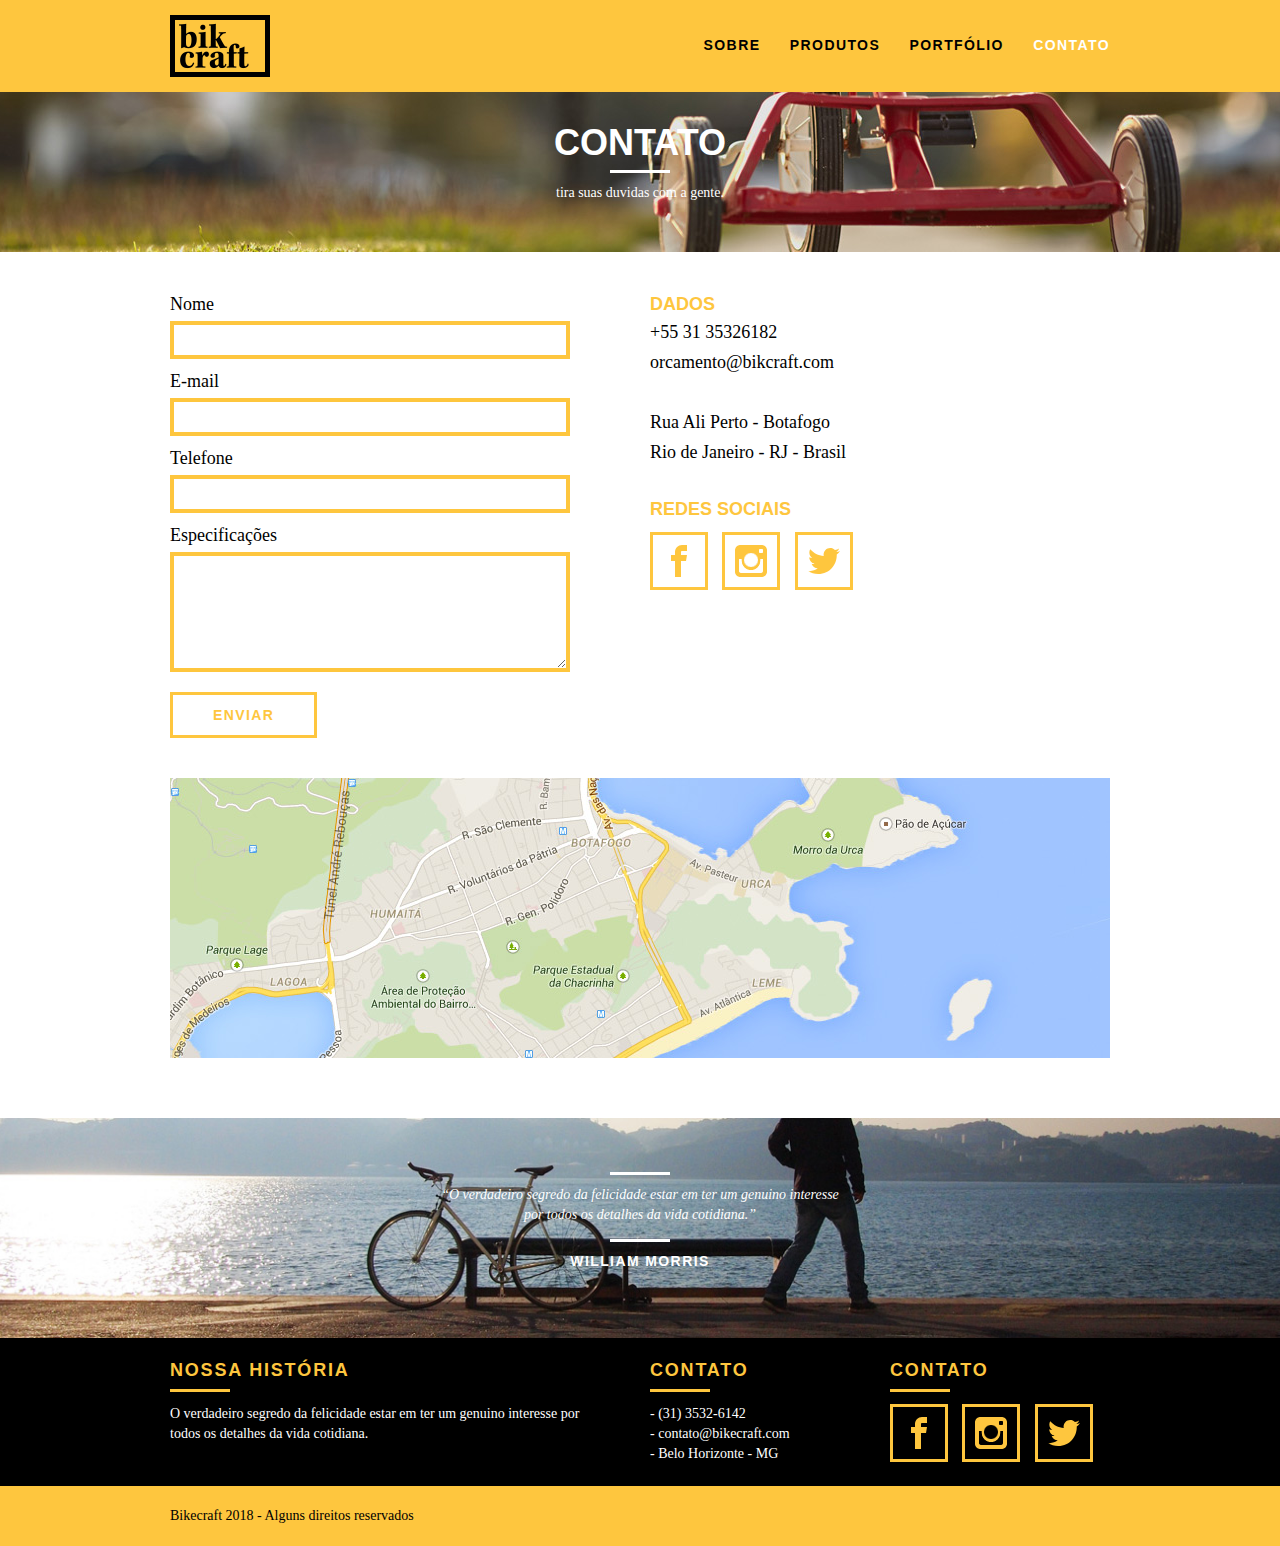
==== contato.html @ 8a78ce4f "construindo a página de contato" ====
<!DOCTYPE html>
<html lang="pt-br">

<head>
    <meta charset="utf-8">
    <title>Bikcraft - contato</title>
    <link rel="stylesheet" type="text/css" href="css/normalize.css">
    <link rel="stylesheet" type="text/css" href="css/reset.css">
    <link rel="stylesheet" type="text/css" href="css/grid.css">
    <link rel="stylesheet" type="text/css" href="css/style.css">
    <link rel="stylesheet" type="text/css" href="css/contato.css">
</head>

<body>
    <!--Sessão de cabeçalho-->
    <header class="header">
        <div class="container">
            <a class="grid-4" href="index.html">
                <img src="img/logo.png" alt="Bikcraft">
            </a>
            <nav class="grid-12 header_menu">
                <ul>
                    <li><a href="sobre.html">Sobre</a></li>
                    <li><a href="produtos.html">Produtos</a></li>
                    <li><a href="portfolio.html">Portfólio</a></li>
                    <li><a href="contato.html" class="menu_ativo">Contato</a></li>
                </ul>
            </nav>
        </div>
    </header>

    <!--Sessão de introdução-->
    <section class="introducao-interna interna-contato">
        <div class="container">
            <h1>CONTATO</h1>
            <P>tira suas duvidas com a gente.</P>
        </div>
    </section>


    <section class="contato container">
        <form action="" id="form_orcamento" class="grid-8 contato_form">
            <label for="nome">Nome</label>
            <input type="text" id="nome">
            <label for="email">E-mail</label>
            <input type="text" id="email">
            <label for="telefone">Telefone</label>
            <input type="text" id="telefone">
            <label for="especificacao">Especificações</label>
            <textarea name="" id="especificacao"></textarea>
            <button type="submit" class="btn btn-preto">Enviar</button>
        </form>
        <div class="contato_dados grid-8">
            <h3>Dados</h3>
            <span>+55 31 35326182</span>
            <span>orcamento@bikcraft.com</span>
            <span>Rua Ali Perto - Botafogo</span>
            <span>Rio de Janeiro - RJ - Brasil</span>
            <h3>Redes Sociais</h3>
            <ul>
                <li><a href="https://www.facebook.com" target="_blank"><img src="redes-sociais/facebook.png" alt="facebook"></a></li>
                <li><a href="https://www.instagram.com" target="_blank"><img src="redes-sociais/instagram.png" alt="instagram"></a></li>
                <li><a href="https://twitter.com" target="_blank"><img src="redes-sociais/twiter.png" alt="twitter"></a></li>
            </ul>
        </div>
    </section>

    <div class="container contato_mapa">
        <a href="http://google.com" target="_blank" class="grid-16"><img src="img/endereco-bikcraft.jpg" alt="Endereço da Bikcraft"></a>
    </div>

    <div class="quebra">
        <BLockquote class="quote-externo container">
            <P>“O verdadeiro segredo da felicidade estar em ter um genuino interesse por todos os detalhes da vida
                cotidiana.”</P>
            <cite>William Morris</cite>
        </BLockquote>
    </div>

    <footer>
        <div class="footer">
            <div class="container">

                <div class="grid-8 footer_hitoria">
                    <h3>Nossa história</h3>
                    <p>O verdadeiro segredo da felicidade estar em ter um genuino interesse por todos os detalhes da
                        vida cotidiana.</p>
                </div>

                <div class="grid-4 footer_contato">
                    <h3>Contato</h3>
                    <ul>
                        <li>- (31) 3532-6142</li>
                        <li>- contato@bikecraft.com</li>
                        <li>- Belo Horizonte - MG</li>
                    </ul>
                </div>

                <div class="grid-4 footer_redes">
                    <h3>Contato</h3>
                    <ul>
                        <li><a href="https://www.facebook.com" target="_blank"><img src="redes-sociais/facebook.png"
                                    alt="facebook"></a></li>
                        <li><a href="https://www.instagram.com" target="_blank"><img src="redes-sociais/instagram.png"
                                    alt="instagram"></a></li>
                        <li><a href="https://twitter.com" target="_blank"><img src="redes-sociais/twiter.png" alt="twitter"></a></li>
                    </ul>
                </div>
            </div>
        </div>
        <div class="copy">
            <div class="container">
                <p class="grid-16">
                    Bikecraft 2018 - Alguns direitos reservados
                </p>
            </div>
        </div>
    </footer>
</body>

</html>
---- css/grid.css ----
*, *:before, *:after {
  -webkit-box-sizing: border-box; 
  -moz-box-sizing: border-box; 
  box-sizing: border-box;
}

.container {
	width: 960px;
	margin: 0 auto;
	padding: 0px;
	position: relative;
}

.container:after, .container:before {
	content: " ";
	display: table;
}

.container:after {
	clear: both;
}

.grid-1, .grid-2, .grid-3, .grid-4, .grid-5, .grid-6, .grid-7, .grid-8, .grid-9, .grid-10, .grid-11, .grid-12, .grid-13, .grid-14, .grid-15, .grid-16, .grid-1-3 {
	float: left;
	margin-left: 10px;
	margin-right: 10px;
}

.grid-1 	{width: 40px;}
.grid-2 	{width: 100px;}
.grid-3 	{width: 160px;}
.grid-4 	{width: 220px;}
.grid-5 	{width: 280px;}
.grid-6 	{width: 340px;}
.grid-7 	{width: 400px;}
.grid-8 	{width: 460px;}
.grid-9 	{width: 520px;}
.grid-10 	{width: 580px;}
.grid-11 	{width: 640px;}
.grid-12 	{width: 700px;}
.grid-13 	{width: 760px;}
.grid-14 	{width: 820px;}
.grid-15 	{width: 880px;}
.grid-16 	{width: 940px;}
.grid-1-3	{width: 300px;}
---- css/style.css ----
/* Estilo Gerais */
body {
  font-family: Arial, Helvetica, sans-serif;
}

p {
  font-family: Georgia, "Times New Roman", Times, serif;
  font-size: 14px;
  line-height: 20px;
}

.btn {
  border: 3px solid #fec63e;
  padding: 10px 30px;
  color: #fec63e;
  font-size: 14px;
  font-weight: bold;
  line-height: 20px;
  text-transform: uppercase;
  letter-spacing: 0.1em;
}

.btn:hover {
  color: #ffffff;
  border-color: #ffffff;
}

.btn.btn-preto:hover {
  color: #000000;
  border-color: #000000;
}

.subtitulo {
  font-size: 24px;
  line-height: 30px;
  font-weight: bold;
  letter-spacing: 0.1em;
  color: #000000;
  text-transform: uppercase;
  text-align: center;
  margin-bottom: 40px;
}

.subtitulo::after {
  content: "";
  display: block;
  width: 60px;
  height: 3px;
  margin: 8px auto;
  background-color: #000000;
}

.subtitulo-interno {
  font-size: 24px;
  line-height: 30px;
  font-weight: bold;
  letter-spacing: 0.1em;
  color: #000000;
  text-transform: uppercase;
  margin-bottom: 20px;
}

.subtitulo-interno::after {
  content: "";
  display: block;
  width: 60px;
  height: 3px;
  margin: 8px 0;
  background-color: #000000;
}

img {
  display: block;
}

/* Header */
.header {
  width: 100%;
  position: fixed;
  top: 0;
  background: #fec63e;
  padding: 15px 0;
  z-index: 1;
}

.header_menu {
  text-align: right;
}

.header_menu ul li {
  display: inline-block;
  margin-left: 25px;
  margin-top: 20px;
}

.header_menu ul li a {
  color: #000000;
  font-weight: bold;
  text-transform: uppercase;
  letter-spacing: 0.1em;
  font-size: 14px;
  line-height: 20px;
  padding: 10px 0;
}

.header_menu ul li a:hover {
  color: #ffffff;
}

.header_menu ul li a.menu_ativo {
  color: #ffffff;
}

/*.header_menu ul li a.menu_ativo::after {
  content: "";
  display: block;
  width: 60px;
  height: 3px;
  margin: 3px 0;
  background-color: #000000;
}*/

/* Introdução */
.introducao {
  width: 100%;
  height: 380px;
  background: url("../img/bg-header.jpg") no-repeat center;
  background-size: cover;
  margin-top: 92px;
  text-align: center;
  padding-top: 80px;
}

.introducao h1 {
  font-size: 48px;
  color: #ffffff;
  font-weight: bold;
  text-transform: uppercase;
}

.quote-externo {
  max-width: 320px;
  margin: 0 auto;
  color: #ffffff;
  margin-bottom: 40px;
}

.quote-externo p {
  font-style: italic;
}
.quote-externo p::before,
.quote-externo p::after {
  content: "";
  display: block;
  width: 60px;
  height: 3px;
  margin: 14px auto 10px auto;
  background-color: #ffffff;
}

.quote-externo cite {
  font-size: 14px;
  font-style: normal;
  font-weight: bold;
  letter-spacing: 0.1em;
  text-transform: uppercase;
}

/* Introdução interna */
.introducao-interna {
  width: 100%;
  margin-top: 92px;
  height: 160px;
  color: #ffffff;
  text-align: center;
  padding-top: 30px;
}

.introducao-interna h1 {
  font-size: 36px;
  font-weight: bold;
  text-transform: uppercase;
}

.introducao-interna h1::after {
  content: "";
  display: block;
  width: 60px;
  height: 3px;
  margin: 6px auto 10px auto;
  background-color: #ffffff;
}

/*Produtos*/
.produtos {
  padding: 60px 0;
}

.produtos_lista li {
  background-color: #fec63e;
  text-align: center;
}

.produtos_lista li h3 {
  font-weight: bold;
  font-size: 18px;
  line-height: 25px;
  text-transform: uppercase;
  letter-spacing: 0.1em;
  margin-top: 20px;
}

.produtos_lista li h3::after {
  content: "";
  display: block;
  width: 60px;
  height: 3px;
  margin: 2px auto;
  background-color: #000000;
}

.produtos_lista li p {
  padding: 10px 20px 20px 20px;
}

.produtos_icone {
  background-color: #000000;
  padding: 20px;
}

.call {
  padding-top: 40px;
  text-align: center;
  clear: both;
}

.call p {
  margin-bottom: 20px;
}

/*Portfólio*/
.portfolio {
  width: 100%;
  background-color: #000000;
  padding: 60px 0;
}

.portfolio .subtitulo {
  color: #fec63e;
}

.portfolio .subtitulo::after {
  background-color: #fec63e;
}

.portfolio_list li:last-child {
  margin-top: 20px;
}

.portfolio .call p {
  color: #ffffff;
}

/* Qualidade */

.qualidade {
  padding: 60px 0;
}

.qualidade::after {
  content: "";
  width: 634px;
  height: 83px;
  display: block;
  background: url(../img/linhas.png) no-repeat center;
  position: absolute;
  top: 209px;
  right: 162px;
  z-index: -1;
}

.qualidade img {
  margin: 0 auto;
}

.qualidade li {
  text-align: center;
  padding: 0 40px;
}

.qualidade_lista {
  padding-top: 20px;
  overflow: auto; /* clear-fix */
}

.qualidade_lista li h3 {
  font-weight: bold;
  font-size: 18px;
  line-height: 25px;
  text-transform: uppercase;
  letter-spacing: 0.1em;
  margin-top: 20px;
}

.qualidade_lista li h3::after {
  content: "";
  display: block;
  width: 60px;
  height: 3px;
  margin: 6px auto;
  background-color: #000000;
}

/* Quebra */
.quebra {
  width: 100%;
  height: 220px;
  background: url(../img/bg-footer.jpg) no-repeat center;
  background-size: cover;
  text-align: center;
  padding-top: 40px;
}

.quebra .quote-externo {
  max-width: 400px;
}

/* Footer */
.footer {
  width: 100%;
  background-color: #000000;
  color: #ffffff;
  padding: 20px 0;
}

.footer h3 {
  font-weight: bold;
  font-size: 18px;
  line-height: 25px;
  text-transform: uppercase;
  letter-spacing: 0.1em;
  color: #fec63e;
}

.footer h3::after {
  content: "";
  display: block;
  width: 60px;
  height: 3px;
  background-color: #fec63e;
  margin: 6px 0 12px 0;
}

.footer_hitoria {
  padding-right: 40px;
}

.footer_contato ul li {
  font-size: 14px;
  line-height: 20px;
  font-family: Georgia, "Times New Roman", Times, serif;
}

.footer_redes ul li {
  display: inline-block;
  margin-right: 10px;
}

.footer_redes ul li a {
  border: 3px solid #fec63e;
  padding: 10px;
  display: block;
}

.footer_redes ul li a:hover {
  border-color: #ffffff;
}

.copy {
  width: 100%;
  background-color: #fec63e;
  padding: 20px 0;
}
---- css/contato.css ----
.interna-contato {
  background: url(../img/bg-contato.jpg) no-repeat center;
  background-size: cover;
}

/*Orçamento*/
.contato {
  padding: 40px 0;
}

.contato_form {
  padding-right: 60px;
}

.contato_form label {
  display: block;
  font-family: Georgia, "Times New Roman", Times, serif;
  font-size: 18px;
  line-height: 25px;
  margin-bottom: 4px;
}

.contato_form input {
  display: block;
  width: 100%;
  border: 4px solid #fec63e;
  background: none;
  padding: 7px 10px;
  margin-bottom: 10px;
  outline: none;
  font-size: 14px;
  font-family: Georgia, "Times New Roman", Times, serif;
}

.contato_form textarea {
  display: block;
  width: 100%;
  height: 120px;
  border: 4px solid #fec63e;
  background: none;
  padding: 7px 10px;
  margin-bottom: 20px;
  outline: none;
  font-size: 14px;
  font-family: Georgia, "Times New Roman", Times, serif;
}

.contato_form button {
  padding: 10px 40px;
  background: none;
}

.contato_dados {
  color: #ffffff;
}

.contato_dados h3 {
  font-size: 18px;
  line-height: 25px;
  text-transform: uppercase;
  color: #fec63e;
  font-weight: bold;
}

.contato_dados span {
  display: block;
  font-size: 18px;
  line-height: 30px;
  font-family: Georgia, "Times New Roman", Times, serif;
  color: #000;
}

.contato_dados span:nth-of-type(even) {
  margin-bottom: 30px;
}

.contato_dados ul {
  margin-top: 10px;
}

.contato_dados ul li {
  display: inline-block;
  margin-right: 10px;
}

.contato_dados ul li a {
  border: 3px solid #fec63e;
  padding: 10px;
  display: block;
}

.contato_dados ul li a:hover {
  border-color: #000000;
}

.contato_mapa {
  margin-bottom: 60px;
}
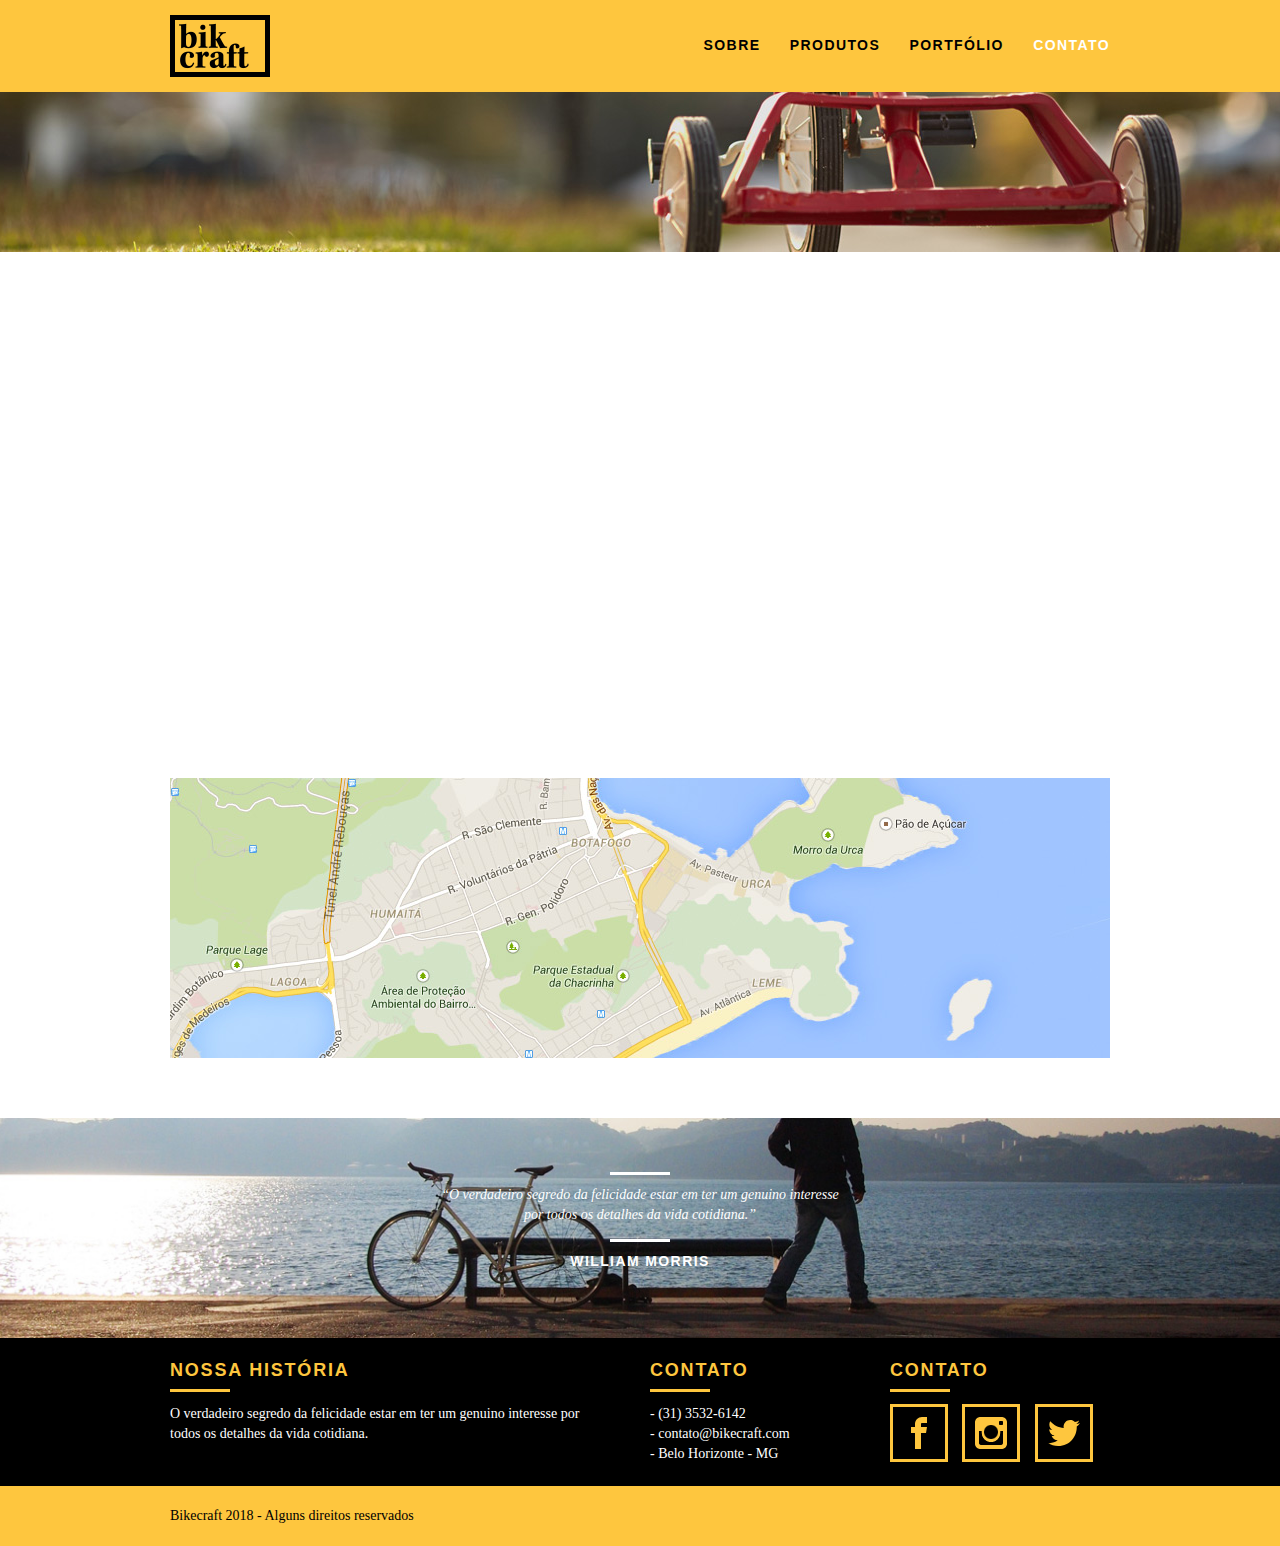
==== commit fba43fc7: "adicionando animações e implementando o formulário com o PHPmailer" ====
--- a/contato.html
+++ b/contato.html
@@ -9,6 +9,8 @@
     <link rel="stylesheet" type="text/css" href="css/grid.css">
     <link rel="stylesheet" type="text/css" href="css/style.css">
     <link rel="stylesheet" type="text/css" href="css/contato.css">
+    <link rel="stylesheet" type="text/css" href="css/responsivo.css">
+    <script src="js/libs/modernizr.custom.45655.js"></script>
 </head>
 
 <body>
@@ -38,17 +40,24 @@
     </section>
 
 
-    <section class="contato container">
-        <form action="" id="form_orcamento" class="grid-8 contato_form">
+    <section class="contato container animar_interno">
+        <form action="enviar.php" method="post" name="form" class="formphp grid-8 contato_form">
             <label for="nome">Nome</label>
-            <input type="text" id="nome">
+            <input id="nome" name="nome" type="text">
             <label for="email">E-mail</label>
-            <input type="text" id="email">
+            <input id="email" name="email" type="text">
             <label for="telefone">Telefone</label>
-            <input type="text" id="telefone">
-            <label for="especificacao">Especificações</label>
-            <textarea name="" id="especificacao"></textarea>
-            <button type="submit" class="btn btn-preto">Enviar</button>
+            <input id="telefone" name="telefone" type="text">
+
+            <label class="nao-aparece">Se você não é um robô, deixe em branco.</label>
+            <input type="text" class="nao-aparece" name="leaveblank">
+            <label class="nao-aparece">Se você não é um robô, não mude este campo.</label>
+            <input type="text" class="nao-aparece" name="dontchange" value="http://">
+
+            <label for="mensagem">Mensagem</label>
+            <textarea name="mensagem" id="mensagem"></textarea>
+
+            <button id="enviar" name="enviar" type="submit" class="btn btn-preto">Enviar</button>
         </form>
         <div class="contato_dados grid-8">
             <h3>Dados</h3>
@@ -116,6 +125,11 @@
             </div>
         </div>
     </footer>
+
+    <!--JavaScript-->
+    <script src="js/libs/jquery-1.11.2.min.js"></script>
+    <script src="js/plugins.js"></script>
+    <script src="js/main.js"></script>
 </body>
 
 </html>--- a/css/grid.css
+++ b/css/grid.css
@@ -42,4 +42,42 @@
 .grid-14 	{width: 820px;}
 .grid-15 	{width: 880px;}
 .grid-16 	{width: 940px;}
-.grid-1-3	{width: 300px;}+.grid-1-3	{width: 300px;}
+
+@media only screen and (min-width: 768px) and (max-width: 959px){
+	
+	.container {
+		width: 768px;
+	}
+
+	.grid-1		{width: 28px;}
+	.grid-2		{width: 76px;}
+	.grid-3		{width: 124px;}
+	.grid-4		{width: 172px;}
+	.grid-5		{width: 220px;}
+	.grid-6		{width: 268px;}
+	.grid-7		{width: 316px;}
+	.grid-8		{width: 364px;}
+	.grid-9		{width: 412px;}
+	.grid-10	{width: 460px;}
+	.grid-11	{width: 508px;}
+	.grid-12	{width: 556px;}
+	.grid-13	{width: 604px;}
+	.grid-14	{width: 652px;}
+	.grid-15	{width: 700px;}
+	.grid-16	{width: 748px;}
+	.grid-1-3	{width: 236px;}
+}
+
+@media only screen and (max-width: 767px){
+
+	.container {
+		width: 300px;
+	}
+
+	.grid-1, .grid-2, .grid-3, .grid-4, .grid-5, .grid-6, .grid-7, .grid-8, .grid-9, .grid-10, .grid-11, .grid-12, .grid-13, .grid-14, .grid-15, .grid-16, .grid-1-3 {
+		width: 300px;
+		margin: 0 0 20px 0;
+		float: none;
+	}
+}--- a/css/style.css
+++ b/css/style.css
@@ -18,6 +18,7 @@
   line-height: 20px;
   text-transform: uppercase;
   letter-spacing: 0.1em;
+  transition: all 0.5s ease;
 }
 
 .btn:hover {
@@ -71,6 +72,28 @@
 
 img {
   display: block;
+  max-width: 100%;
+}
+
+.formphp label.nao-aparece,
+.formphp input.nao-aparece {
+  display: none !important;
+}
+
+#form-erro span,
+#form-send span {
+  font-size: 18px;
+  line-height: 25px;
+  margin-bottom: 10px;
+  display: block;
+}
+
+#form-send {
+  color: #31aa39;
+}
+
+#form-erro {
+  color: #f64540;
 }
 
 /* Header */
@@ -80,7 +103,7 @@
   top: 0;
   background: #fec63e;
   padding: 15px 0;
-  z-index: 1;
+  z-index: 3;
 }
 
 .header_menu {
@@ -101,6 +124,7 @@
   font-size: 14px;
   line-height: 20px;
   padding: 10px 0;
+  transition: all 0.3s ease;
 }
 
 .header_menu ul li a:hover {
@@ -201,6 +225,10 @@
   text-align: center;
 }
 
+.produtos_lista li img {
+  margin: 0 auto;
+}
+
 .produtos_lista li h3 {
   font-weight: bold;
   font-size: 18px;
@@ -253,7 +281,7 @@
   background-color: #fec63e;
 }
 
-.portfolio_list li:last-child {
+.portfolio_list div:last-of-type {
   margin-top: 20px;
 }
 
@@ -370,6 +398,7 @@
   border: 3px solid #fec63e;
   padding: 10px;
   display: block;
+  transition: all 0.5s ease;
 }
 
 .footer_redes ul li a:hover {
@@ -381,3 +410,54 @@
   background-color: #fec63e;
   padding: 20px 0;
 }
+
+/*Animações*/
+.js .introducao h1,
+.js .introducao blockquote,
+.js .introducao .btn,
+.js .animar,
+.js .animar_interno,
+.js .introducao-interna h1,
+.js .introducao-interna p {
+  opacity: 0;
+}
+
+.animated {
+  -webkit-animation-duration: 1s;
+  animation-duration: 1s;
+  -webkit-animation-fill-mode: both;
+  animation-fill-mode: both;
+}
+
+@-webkit-keyframes fadeInDown {
+  0% {
+    opacity: 0;
+    -webkit-transform: translate3d(0, -20px, 0);
+    transform: translate3d(0, -20px, 0);
+  }
+
+  100% {
+    opacity: 1;
+    -webkit-transform: none;
+    transform: none;
+  }
+}
+
+@keyframes fadeInDown {
+  0% {
+    opacity: 0;
+    -webkit-transform: translate3d(0, -20px, 0);
+    transform: translate3d(0, -20px, 0);
+  }
+
+  100% {
+    opacity: 1;
+    -webkit-transform: none;
+    transform: none;
+  }
+}
+
+.fadeInDown {
+  -webkit-animation-name: fadeInDown;
+  animation-name: fadeInDown;
+}
--- a/css/responsivo.css
+++ b/css/responsivo.css
@@ -0,0 +1,155 @@
+/*Estilo para tablets*/
+@media only screen and (min-width: 768px) and (max-width: 959px) {
+  /*Produtos*/
+  .produto_item h2 {
+    top: -150px;
+  }
+
+  .produto_icone {
+    background-color: #000000;
+    padding: 41px 0;
+  }
+
+  .produto_info p {
+    font-size: 14px;
+    line-height: 20px;
+    padding: 20px 30px;
+    height: 122px;
+  }
+
+  .produto_info ul li {
+    width: 181px;
+  }
+
+  /*Qualidade home*/
+  .qualidade::after {
+    right: 66px;
+  }
+
+  .qualidade li {
+    padding: 0 10px;
+  }
+
+  /*Footer*/
+  .footer_redes ul li a {
+    padding: 6px;
+  }
+
+  .footer_redes ul li a img {
+    width: 26px;
+    height: 26px;
+  }
+}
+
+/*Estilo para smartphone*/
+@media only screen and (max-width: 767px) {
+  /*Header*/
+  .header {
+    position: relative;
+    padding-bottom: 0;
+  }
+
+  .header img {
+    margin: 0 auto 10px auto;
+  }
+
+  .header_menu {
+    text-align: center;
+  }
+
+  .header_menu ul li {
+    margin: 5px;
+  }
+
+  .header_menu ul li a {
+    border: 4px solid #000000;
+    width: 136px;
+    display: block;
+    float: left;
+  }
+
+  .header_menu ul li a:hover {
+    border-color: #ffffff;
+  }
+
+  .header_menu ul li a.menu_ativo {
+    border-color: #ffffff;
+  }
+
+  /*Introdução*/
+  .introducao {
+    margin-top: 0;
+    padding-top: 40px;
+    background: url("../img/bg-mobile.jpg") no-repeat center;
+    background-size: cover;
+  }
+
+  .introducao h1 {
+    font-size: 36px;
+  }
+
+  /* Introdução interna */
+  .introducao-interna {
+    margin-top: 0;
+  }
+
+  /* Call */
+  .call {
+    padding-top: 10px;
+  }
+
+  .qualidade::after {
+    display: none;
+  }
+
+  /* Sobre */
+  .missao_sobre p {
+    font-size: 14px;
+    line-height: 20px;
+    padding-right: 0;
+  }
+
+  .missao_sobre ul li {
+    font-size: 14px;
+    line-height: 25px;
+  }
+
+  /*Produtos*/
+  .produto_item h2 {
+    top: -100px;
+    margin-bottom: -68px;
+  }
+
+  .produto_icone {
+    background-color: #000000;
+    padding: 41px 0;
+  }
+
+  .produto_info p {
+    font-size: 14px;
+    line-height: 20px;
+    padding: 20px 30px;
+    height: auto;
+  }
+
+  .produto_info ul li {
+    width: 149px;
+    font-size: 14px;
+    line-height: 20px;
+    padding-top: 14px;
+  }
+
+  .form {
+    padding-right: 0;
+  }
+
+  .orcamento_dados ul {
+    padding-right: 0;
+  }
+
+  /*Contato*/
+  .contato_form {
+    padding-right: 0;
+    margin-bottom: 40px;
+  }
+}
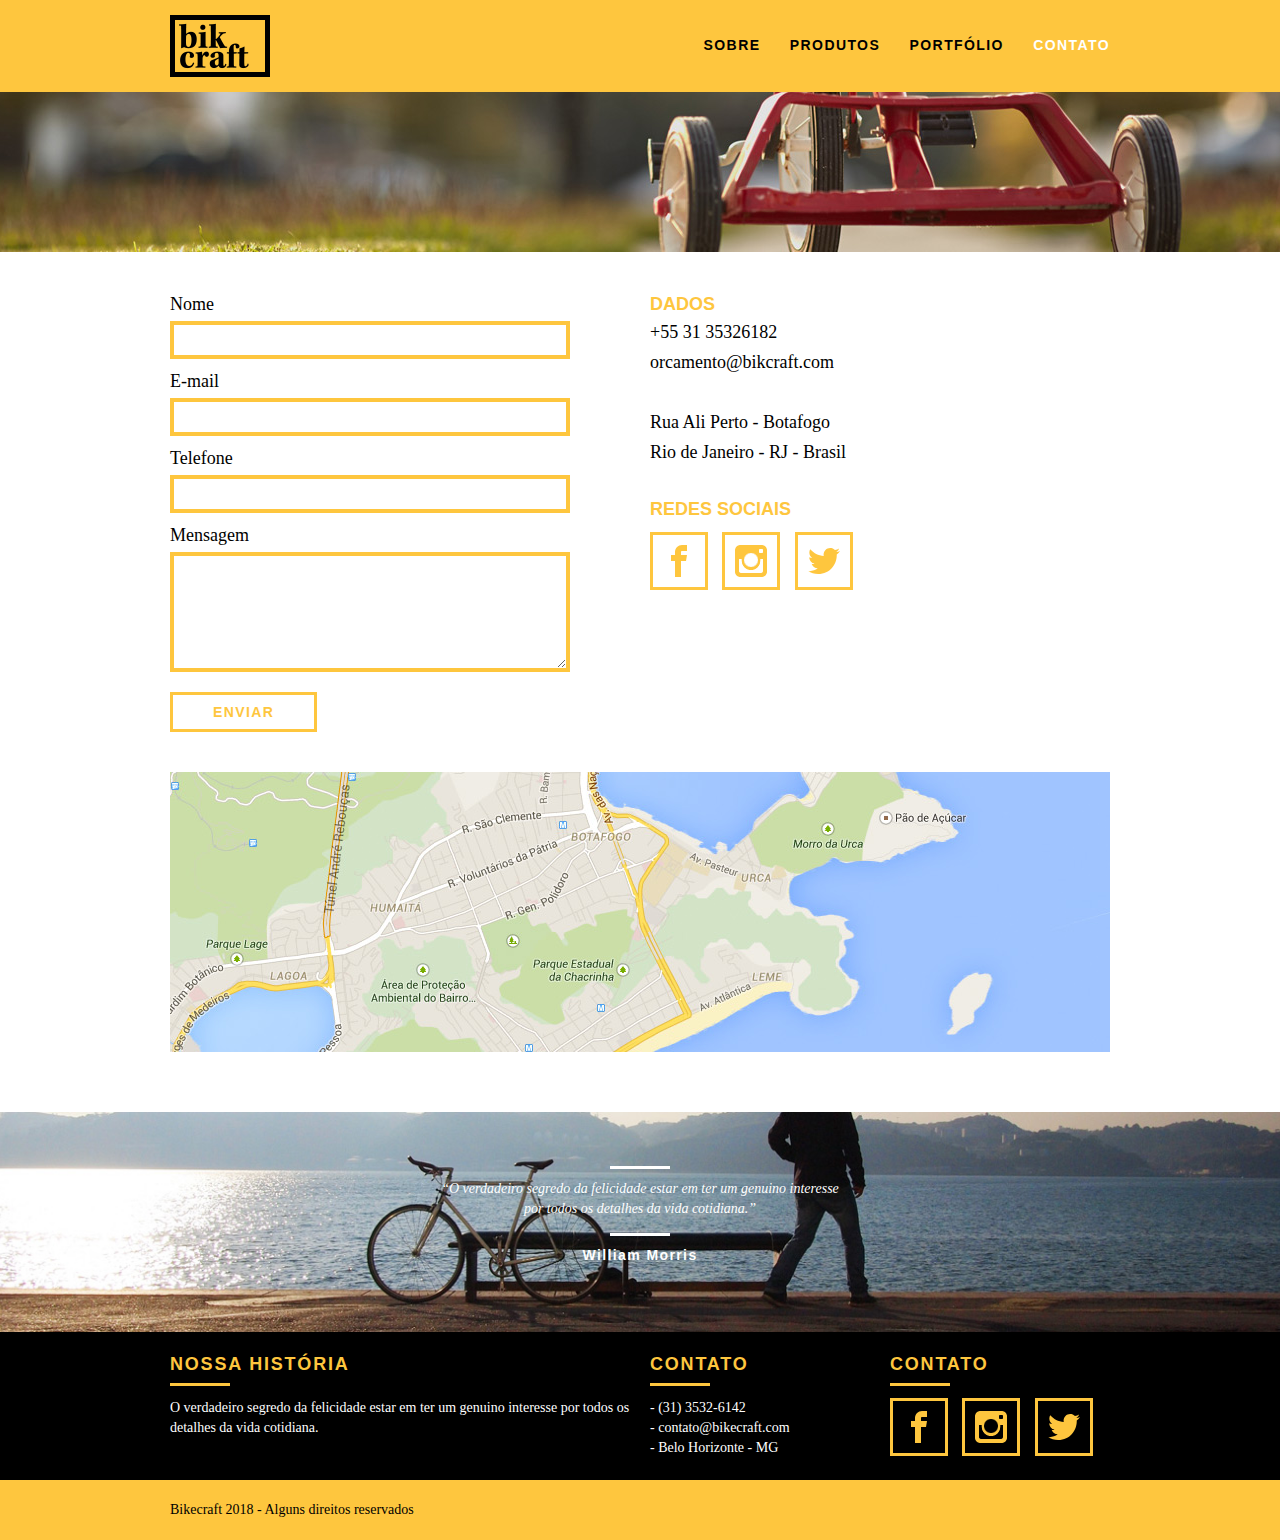
==== commit 5dc3977f: "ajustes finais" ====
--- a/contato.html
+++ b/contato.html
@@ -3,13 +3,19 @@
 
 <head>
     <meta charset="utf-8">
-    <title>Bikcraft - contato</title>
-    <link rel="stylesheet" type="text/css" href="css/normalize.css">
-    <link rel="stylesheet" type="text/css" href="css/reset.css">
-    <link rel="stylesheet" type="text/css" href="css/grid.css">
+    <title>Bikcraft - Contato - 21 9999-9999</title>
+    <meta name="description" content="Compre a sua bicicleta personalizada na Bikcraft. Possuímos modelos Passeio, Retrô e Esporte.">
+
+    <meta property="og:type" content="website" />
+    <meta property="og:title" content="Bikcraft - Contato - 21 9999-9999" />
+    <meta property="og:description" content="Compre a sua bicicleta personalizada na Bikcraft. Possuímos modelos Passeio, Retrô e Esporte." />
+    <meta property="og:url" content="http://bikcraft.com/contato.html" />
+    <meta property="og:image" content="http://bikcraft.com/img/og-image.png" />
+
+    <meta name="viewport" content="width=device-width, initial-scale=1">
+    <link rel="shortcut icon" href="favicon.ico">
+
     <link rel="stylesheet" type="text/css" href="css/style.css">
-    <link rel="stylesheet" type="text/css" href="css/contato.css">
-    <link rel="stylesheet" type="text/css" href="css/responsivo.css">
     <script src="js/libs/modernizr.custom.45655.js"></script>
 </head>
 
--- a/css/style.css
+++ b/css/style.css
@@ -1,463 +1,2 @@
-/* Estilo Gerais */
-body {
-  font-family: Arial, Helvetica, sans-serif;
-}
-
-p {
-  font-family: Georgia, "Times New Roman", Times, serif;
-  font-size: 14px;
-  line-height: 20px;
-}
-
-.btn {
-  border: 3px solid #fec63e;
-  padding: 10px 30px;
-  color: #fec63e;
-  font-size: 14px;
-  font-weight: bold;
-  line-height: 20px;
-  text-transform: uppercase;
-  letter-spacing: 0.1em;
-  transition: all 0.5s ease;
-}
-
-.btn:hover {
-  color: #ffffff;
-  border-color: #ffffff;
-}
-
-.btn.btn-preto:hover {
-  color: #000000;
-  border-color: #000000;
-}
-
-.subtitulo {
-  font-size: 24px;
-  line-height: 30px;
-  font-weight: bold;
-  letter-spacing: 0.1em;
-  color: #000000;
-  text-transform: uppercase;
-  text-align: center;
-  margin-bottom: 40px;
-}
-
-.subtitulo::after {
-  content: "";
-  display: block;
-  width: 60px;
-  height: 3px;
-  margin: 8px auto;
-  background-color: #000000;
-}
-
-.subtitulo-interno {
-  font-size: 24px;
-  line-height: 30px;
-  font-weight: bold;
-  letter-spacing: 0.1em;
-  color: #000000;
-  text-transform: uppercase;
-  margin-bottom: 20px;
-}
-
-.subtitulo-interno::after {
-  content: "";
-  display: block;
-  width: 60px;
-  height: 3px;
-  margin: 8px 0;
-  background-color: #000000;
-}
-
-img {
-  display: block;
-  max-width: 100%;
-}
-
-.formphp label.nao-aparece,
-.formphp input.nao-aparece {
-  display: none !important;
-}
-
-#form-erro span,
-#form-send span {
-  font-size: 18px;
-  line-height: 25px;
-  margin-bottom: 10px;
-  display: block;
-}
-
-#form-send {
-  color: #31aa39;
-}
-
-#form-erro {
-  color: #f64540;
-}
-
-/* Header */
-.header {
-  width: 100%;
-  position: fixed;
-  top: 0;
-  background: #fec63e;
-  padding: 15px 0;
-  z-index: 3;
-}
-
-.header_menu {
-  text-align: right;
-}
-
-.header_menu ul li {
-  display: inline-block;
-  margin-left: 25px;
-  margin-top: 20px;
-}
-
-.header_menu ul li a {
-  color: #000000;
-  font-weight: bold;
-  text-transform: uppercase;
-  letter-spacing: 0.1em;
-  font-size: 14px;
-  line-height: 20px;
-  padding: 10px 0;
-  transition: all 0.3s ease;
-}
-
-.header_menu ul li a:hover {
-  color: #ffffff;
-}
-
-.header_menu ul li a.menu_ativo {
-  color: #ffffff;
-}
-
-/*.header_menu ul li a.menu_ativo::after {
-  content: "";
-  display: block;
-  width: 60px;
-  height: 3px;
-  margin: 3px 0;
-  background-color: #000000;
-}*/
-
-/* Introdução */
-.introducao {
-  width: 100%;
-  height: 380px;
-  background: url("../img/bg-header.jpg") no-repeat center;
-  background-size: cover;
-  margin-top: 92px;
-  text-align: center;
-  padding-top: 80px;
-}
-
-.introducao h1 {
-  font-size: 48px;
-  color: #ffffff;
-  font-weight: bold;
-  text-transform: uppercase;
-}
-
-.quote-externo {
-  max-width: 320px;
-  margin: 0 auto;
-  color: #ffffff;
-  margin-bottom: 40px;
-}
-
-.quote-externo p {
-  font-style: italic;
-}
-.quote-externo p::before,
-.quote-externo p::after {
-  content: "";
-  display: block;
-  width: 60px;
-  height: 3px;
-  margin: 14px auto 10px auto;
-  background-color: #ffffff;
-}
-
-.quote-externo cite {
-  font-size: 14px;
-  font-style: normal;
-  font-weight: bold;
-  letter-spacing: 0.1em;
-  text-transform: uppercase;
-}
-
-/* Introdução interna */
-.introducao-interna {
-  width: 100%;
-  margin-top: 92px;
-  height: 160px;
-  color: #ffffff;
-  text-align: center;
-  padding-top: 30px;
-}
-
-.introducao-interna h1 {
-  font-size: 36px;
-  font-weight: bold;
-  text-transform: uppercase;
-}
-
-.introducao-interna h1::after {
-  content: "";
-  display: block;
-  width: 60px;
-  height: 3px;
-  margin: 6px auto 10px auto;
-  background-color: #ffffff;
-}
-
-/*Produtos*/
-.produtos {
-  padding: 60px 0;
-}
-
-.produtos_lista li {
-  background-color: #fec63e;
-  text-align: center;
-}
-
-.produtos_lista li img {
-  margin: 0 auto;
-}
-
-.produtos_lista li h3 {
-  font-weight: bold;
-  font-size: 18px;
-  line-height: 25px;
-  text-transform: uppercase;
-  letter-spacing: 0.1em;
-  margin-top: 20px;
-}
-
-.produtos_lista li h3::after {
-  content: "";
-  display: block;
-  width: 60px;
-  height: 3px;
-  margin: 2px auto;
-  background-color: #000000;
-}
-
-.produtos_lista li p {
-  padding: 10px 20px 20px 20px;
-}
-
-.produtos_icone {
-  background-color: #000000;
-  padding: 20px;
-}
-
-.call {
-  padding-top: 40px;
-  text-align: center;
-  clear: both;
-}
-
-.call p {
-  margin-bottom: 20px;
-}
-
-/*Portfólio*/
-.portfolio {
-  width: 100%;
-  background-color: #000000;
-  padding: 60px 0;
-}
-
-.portfolio .subtitulo {
-  color: #fec63e;
-}
-
-.portfolio .subtitulo::after {
-  background-color: #fec63e;
-}
-
-.portfolio_list div:last-of-type {
-  margin-top: 20px;
-}
-
-.portfolio .call p {
-  color: #ffffff;
-}
-
-/* Qualidade */
-
-.qualidade {
-  padding: 60px 0;
-}
-
-.qualidade::after {
-  content: "";
-  width: 634px;
-  height: 83px;
-  display: block;
-  background: url(../img/linhas.png) no-repeat center;
-  position: absolute;
-  top: 209px;
-  right: 162px;
-  z-index: -1;
-}
-
-.qualidade img {
-  margin: 0 auto;
-}
-
-.qualidade li {
-  text-align: center;
-  padding: 0 40px;
-}
-
-.qualidade_lista {
-  padding-top: 20px;
-  overflow: auto; /* clear-fix */
-}
-
-.qualidade_lista li h3 {
-  font-weight: bold;
-  font-size: 18px;
-  line-height: 25px;
-  text-transform: uppercase;
-  letter-spacing: 0.1em;
-  margin-top: 20px;
-}
-
-.qualidade_lista li h3::after {
-  content: "";
-  display: block;
-  width: 60px;
-  height: 3px;
-  margin: 6px auto;
-  background-color: #000000;
-}
-
-/* Quebra */
-.quebra {
-  width: 100%;
-  height: 220px;
-  background: url(../img/bg-footer.jpg) no-repeat center;
-  background-size: cover;
-  text-align: center;
-  padding-top: 40px;
-}
-
-.quebra .quote-externo {
-  max-width: 400px;
-}
-
-/* Footer */
-.footer {
-  width: 100%;
-  background-color: #000000;
-  color: #ffffff;
-  padding: 20px 0;
-}
-
-.footer h3 {
-  font-weight: bold;
-  font-size: 18px;
-  line-height: 25px;
-  text-transform: uppercase;
-  letter-spacing: 0.1em;
-  color: #fec63e;
-}
-
-.footer h3::after {
-  content: "";
-  display: block;
-  width: 60px;
-  height: 3px;
-  background-color: #fec63e;
-  margin: 6px 0 12px 0;
-}
-
-.footer_hitoria {
-  padding-right: 40px;
-}
-
-.footer_contato ul li {
-  font-size: 14px;
-  line-height: 20px;
-  font-family: Georgia, "Times New Roman", Times, serif;
-}
-
-.footer_redes ul li {
-  display: inline-block;
-  margin-right: 10px;
-}
-
-.footer_redes ul li a {
-  border: 3px solid #fec63e;
-  padding: 10px;
-  display: block;
-  transition: all 0.5s ease;
-}
-
-.footer_redes ul li a:hover {
-  border-color: #ffffff;
-}
-
-.copy {
-  width: 100%;
-  background-color: #fec63e;
-  padding: 20px 0;
-}
-
-/*Animações*/
-.js .introducao h1,
-.js .introducao blockquote,
-.js .introducao .btn,
-.js .animar,
-.js .animar_interno,
-.js .introducao-interna h1,
-.js .introducao-interna p {
-  opacity: 0;
-}
-
-.animated {
-  -webkit-animation-duration: 1s;
-  animation-duration: 1s;
-  -webkit-animation-fill-mode: both;
-  animation-fill-mode: both;
-}
-
-@-webkit-keyframes fadeInDown {
-  0% {
-    opacity: 0;
-    -webkit-transform: translate3d(0, -20px, 0);
-    transform: translate3d(0, -20px, 0);
-  }
-
-  100% {
-    opacity: 1;
-    -webkit-transform: none;
-    transform: none;
-  }
-}
-
-@keyframes fadeInDown {
-  0% {
-    opacity: 0;
-    -webkit-transform: translate3d(0, -20px, 0);
-    transform: translate3d(0, -20px, 0);
-  }
-
-  100% {
-    opacity: 1;
-    -webkit-transform: none;
-    transform: none;
-  }
-}
-
-.fadeInDown {
-  -webkit-animation-name: fadeInDown;
-  animation-name: fadeInDown;
-}
+html{font-family:sans-serif;-ms-text-size-adjust:100%;-webkit-text-size-adjust:100%}body{margin:0}article,aside,details,figcaption,figure,footer,header,hgroup,main,menu,nav,section,summary{display:block}audio,canvas,progress,video{display:inline-block;vertical-align:baseline}audio:not([controls]){display:none;height:0}[hidden],template{display:none}a{background-color:transparent}a:active,a:hover{outline:0}abbr[title]{border-bottom:1px dotted}b,strong{font-weight:700}dfn{font-style:italic}h1{font-size:2em;margin:.67em 0}mark{background:#ff0;color:#000}small{font-size:80%}sub,sup{font-size:75%;line-height:0;position:relative;vertical-align:baseline}sup{top:-.5em}sub{bottom:-.25em}img{border:0}svg:not(:root){overflow:hidden}figure{margin:1em 40px}hr{-moz-box-sizing:content-box;box-sizing:content-box;height:0}pre{overflow:auto}code,kbd,pre,samp{font-family:monospace,monospace;font-size:1em}button,input,optgroup,select,textarea{color:inherit;font:inherit;margin:0}button{overflow:visible}button,select{text-transform:none}button,html input[type="button"],/* 1 */
+input[type="reset"],input[type="submit"]{-webkit-appearance:button;cursor:pointer}button[disabled],html input[disabled]{cursor:default}button::-moz-focus-inner,input::-moz-focus-inner{border:0;padding:0}input{line-height:normal}input[type="checkbox"],input[type="radio"]{box-sizing:border-box;padding:0}input[type="number"]::-webkit-inner-spin-button,input[type="number"]::-webkit-outer-spin-button{height:auto}input[type="search"]{-webkit-appearance:textfield;-moz-box-sizing:content-box;-webkit-box-sizing:content-box;box-sizing:content-box}input[type="search"]::-webkit-search-cancel-button,input[type="search"]::-webkit-search-decoration{-webkit-appearance:none}fieldset{border:1px solid silver;margin:0 2px;padding:.35em .625em .75em}legend{border:0;padding:0}textarea{overflow:auto}optgroup{font-weight:700}table{border-collapse:collapse;border-spacing:0}td,th{padding:0}a{text-decoration:none}ol,ul{list-style:none}html,body,div,span,iframe,h1,h2,h3,h4,h5,h6,p,blockquote,a,em,img,dl,dt,dd,ol,ul,li,fieldset,form,label,legend,article,footer,header,nav,section,main{margin:0;padding:0;border:0;vertical-align:baseline}h1,h2,h3,h4,h5,h6,p,a,ul{font-size:1em;font-weight:400}*,:before,:after{-webkit-box-sizing:border-box;-moz-box-sizing:border-box;box-sizing:border-box}.container{width:960px;margin:0 auto;padding:0;position:relative}.container:after,.container:before{content:" ";display:table}.container:after{clear:both}.grid-1,.grid-2,.grid-3,.grid-4,.grid-5,.grid-6,.grid-7,.grid-8,.grid-9,.grid-10,.grid-11,.grid-12,.grid-13,.grid-14,.grid-15,.grid-16,.grid-1-3{float:left;margin-left:10px;margin-right:10px}.grid-1{width:40px}.grid-2{width:100px}.grid-3{width:160px}.grid-4{width:220px}.grid-5{width:280px}.grid-6{width:340px}.grid-7{width:400px}.grid-8{width:460px}.grid-9{width:520px}.grid-10{width:580px}.grid-11{width:640px}.grid-12{width:700px}.grid-13{width:760px}.grid-14{width:820px}.grid-15{width:880px}.grid-16{width:940px}.grid-1-3{width:300px}@media only screen and (min-width: 768px) and (max-width: 959px){.container{width:768px}.grid-1{width:28px}.grid-2{width:76px}.grid-3{width:124px}.grid-4{width:172px}.grid-5{width:220px}.grid-6{width:268px}.grid-7{width:316px}.grid-8{width:364px}.grid-9{width:412px}.grid-10{width:460px}.grid-11{width:508px}.grid-12{width:556px}.grid-13{width:604px}.grid-14{width:652px}.grid-15{width:700px}.grid-16{width:748px}.grid-1-3{width:236px}}@media only screen and (max-width: 767px){.container{width:300px}.grid-1,.grid-2,.grid-3,.grid-4,.grid-5,.grid-6,.grid-7,.grid-8,.grid-9,.grid-10,.grid-11,.grid-12,.grid-13,.grid-14,.grid-15,.grid-16,.grid-1-3{width:300px;margin:0 0 20px;float:none}}body{font-family:Arial,Helvetica,sans-serif}p{font-family:Georgia,"Times New Roman",serif;font-size:14px;line-height:20px}img{display:block;max-width:100%}.formphp label.nao-aparece,.formphp input.nao-aparece{display:none!important}#form-erro span,#form-send span{font-size:18px;line-height:25px;margin-bottom:10px;display:block}#form-send{color:#31aa39}#form-erro{color:#f64540}.btn{border:3px solid #fec63e;padding:10px 30px;color:#fec63e;font-size:14px;line-height:20px;text-transform:uppercase;font-weight:700;letter-spacing:.1em;transition:all .5s ease}.btn:hover{color:#fff;border-color:#fff}.btn.btn-preto:hover{color:#000;border-color:#000}.subtitulo{font-size:24px;line-height:30px;font-weight:700;letter-spacing:.1em;color:#000;text-transform:uppercase;text-align:center;margin-bottom:40px}.subtitulo:after{content:"";display:block;width:60px;height:3px;background:#000;margin:8px auto}.subtitulo-interno{font-size:24px;line-height:30px;font-weight:700;letter-spacing:.1em;color:#000;text-transform:uppercase;margin-bottom:20px}.subtitulo-interno:after{content:"";display:block;width:60px;height:3px;background:#000;margin:8px 0}.header{position:fixed;top:0;width:100%;background:#fec63e;padding:15px 0;z-index:10}.header_menu{text-align:right}.header_menu ul li{display:inline-block;margin-left:25px;margin-top:20px}.header_menu ul li a{color:#000;font-weight:700;text-transform:uppercase;letter-spacing:.1em;font-size:14px;line-height:20px;padding:10px 0;transition:all .3s ease}.header_menu ul li a:hover{color:#FFF}.header_menu ul li a.menu_ativo{color:#FFF}.introducao{width:100%;height:380px;background:url(../img/bg-header.jpg) no-repeat center;background-size:cover;margin-top:92px;text-align:center;padding-top:80px}.introducao h1{font-size:48px;color:#FFF;font-weight:700;text-transform:uppercase}.quote-externo{max-width:320px;margin:0 auto;margin-bottom:40px;color:#fff}.quote-externo p{font-style:italic}.quote-externo p:before,.quote-externo p:after{content:"";display:block;width:60px;height:3px;background:#fff;margin:14px auto 10px}.quote-externo cite{font-style:normal;font-weight:700;font-size:14px;letter-spacing:.1em}.introducao-interna{width:100%;margin-top:92px;height:160px;text-align:center;color:#fff;padding-top:30px}.introducao-interna h1{font-size:36px;font-weight:700;text-transform:uppercase}.introducao-interna h1:after{content:"";display:block;width:60px;height:3px;background:#fff;margin:6px auto 10px}.produtos{padding:60px 0}.produtos_lista li{background:#fec63e;text-align:center}.produtos_lista li img{margin:0 auto}.produtos_lista li h3{font-weight:700;font-size:18px;line-height:25px;text-transform:uppercase;letter-spacing:.1em;margin-top:20px}.produtos_lista li h3:after{content:"";display:block;width:60px;height:3px;background:#000;margin:2px auto}.produtos_lista li p{padding:10px 20px 20px}.produtos_icone{background:#000;padding:20px}.call{padding-top:40px;text-align:center;clear:both}.call p{margin-bottom:20px}.portfolio{width:100%;background:#000;padding:40px 0}.portfolio .subtitulo{color:#fec63e}.portfolio .subtitulo:after{background:#fec63e}.portfolio_lista div:last-of-type{margin-top:20px}.portfolio .call p{color:#fff}.qualidade{padding:60px 0}.qualidade:after{content:"";width:634px;height:83px;display:block;background:url(../img/linhas.png) no-repeat center;position:absolute;top:209px;right:162px;z-index:-1}.qualidade img{margin:0 auto}.qualidade_lista{padding-top:20px;overflow:auto}.qualidade_lista li{text-align:center;padding:0 40px}.qualidade_lista li h3{font-weight:700;font-size:18px;line-height:25px;text-transform:uppercase;letter-spacing:.1em;margin-top:20px}.qualidade_lista li h3:after{content:"";display:block;width:60px;height:3px;background:#000;margin:6px auto}.quebra{width:100%;height:220px;background:url(../img/bg-footer.jpg) no-repeat center;background-size:cover;text-align:center;padding-top:40px}.quebra .quote-externo{max-width:400px}.footer{width:100%;background:#000;color:#fff;padding:20px 0}.footer h3{font-size:18px;line-height:25px;color:#fec63e;text-transform:uppercase;letter-spacing:.1em;font-weight:700}.footer h3:after{content:"";display:block;width:60px;height:3px;background:#fec63e;margin:6px 0 12px}.footer_historia{padding-right:40px}.footer_contato ul li{font-size:14px;line-height:20px;font-family:Georgia,"Times New Roman",serif}.footer_redes ul li{display:inline-block;margin-right:10px}.footer_redes ul li a{border:3px solid #fec63e;display:block;padding:10px;transition:all .5s ease}.footer_redes ul li a:hover{border-color:#fff}.copy{width:100%;background:#fec63e;padding:20px 0}.js .introducao h1,.js .introducao blockquote,.js .introducao .btn,.js .animar,.js .animar-interno,.js .introducao-interna h1,.js .introducao-interna p{opacity:0}.animated{-webkit-animation-duration:1s;animation-duration:1s;-webkit-animation-fill-mode:both;animation-fill-mode:both}@-webkit-keyframes fadeInDown{0%{opacity:0;-webkit-transform:translate3d(0,-20px,0);transform:translate3d(0,-20px,0)}100%{opacity:1;-webkit-transform:none;transform:none}}@keyframes fadeInDown{0%{opacity:0;-webkit-transform:translate3d(0,-20px,0);transform:translate3d(0,-20px,0)}100%{opacity:1;-webkit-transform:none;transform:none}}.fadeInDown{-webkit-animation-name:fadeInDown;animation-name:fadeInDown}.interna-sobre{background:url(../img/bg-sobre.jpg) no-repeat center;background-size:cover}.missao_sobre{padding-top:60px}.missao_sobre p{font-size:18px;line-height:25px;margin-bottom:1em;padding-right:60px}.missao_sobre ul li{font-family:Georgia,"Times New Roman",serif;font-size:18px;line-height:30px}.foto-equipe{padding-top:20px}.interna-produtos{background:url(../img/bg-produtos.jpg) no-repeat center;background-size:cover}.produto_item{padding-top:60px}.produto_item h2{color:#fff;font-size:36px;text-transform:uppercase;letter-spacing:.1em;font-weight:700;position:relative;top:-180px;text-align:center;margin-bottom:-56px}.produto_item h2:after,.produto_item h2:before{content:"";display:block;width:60px;height:3px;background:#fff;margin:6px auto 8px}.produto_icone{background:#000;padding:70px 0}.produto_icone img{margin:0 auto}.produto_info{background:#000}.produto_info p{color:#fff;font-size:18px;line-height:25px;height:180px;padding:30px 40px}.produto_info ul li{background:#fec63e;text-transform:uppercase;font-size:18px;line-height:20px;font-weight:700;float:left;width:229px;height:49px;text-align:center;padding-top:16px}.produto_info ul li:nth-child(1),.produto_info ul li:nth-child(2){margin-bottom:2px}.produto_info ul li:nth-child(even){margin-left:2px}.orcamento{background:#000;width:100%;margin-top:60px;padding:40px 0}.orcamento h2{color:#fec63e}.orcamento h2:after{background:#fec63e}.form{padding-right:60px}.form label{display:block;color:#fff;font-family:Georgia,"Times New Roman",serif;font-size:18px;line-height:25px;margin-bottom:4px}.form input{display:block;width:100%;border:4px solid #fec63e;background:none;color:#fff;padding:7px 10px;margin-bottom:10px;outline:none;font-size:14px;font-family:Georgia,"Times New Roman",serif}.form textarea{display:block;width:100%;height:120px;border:4px solid #fec63e;background:none;color:#fff;padding:7px 10px;margin-bottom:20px;outline:none;font-size:14px;font-family:Georgia,"Times New Roman",serif}.form button{padding:7px 40px;background:none}.orcamento_dados{color:#fff}.orcamento_dados h3{font-size:18px;line-height:25px;text-transform:uppercase;color:#fec63e;font-weight:700}.orcamento_dados span{display:block;font-size:18px;line-height:30px;font-family:Georgia,"Times New Roman",serif}.orcamento_dados span:nth-of-type(2){margin-bottom:40px}.orcamento_dados ul{padding-right:60px}.orcamento_dados ul li{font-family:Georgia,"Times New Roman",serif;font-size:14px;padding:10px 15px}.orcamento_dados ul li:nth-child(odd){background:#1d1d1d}.orcamento_dados p{margin:8px 0}.interna-portfolio{background:url(../img/bg-portfolio.jpg) no-repeat center;background-size:cover}.quote_clientes{padding:60px 0;max-width:460px;margin:0 auto}.quote_clientes p{text-align:center;font-family:Georgia,"Times New Roman",serif;font-size:18px;line-height:25px;font-style:italic;margin-bottom:20px}.quote_clientes cite{font-size:18px;font-weight:700;float:right;font-style:normal}.rslides,.rslides_portfolio{position:relative;list-style:none;overflow:hidden;width:100%;padding:0;margin:0}.rslides li,.rslides_portfolio li{-webkit-backface-visibility:hidden;position:absolute;display:none;width:100%;left:0;top:0}.rslides li:first-child,.rslides_portfolio li:first-child{position:relative;display:block;float:left}.rslides img,.rslides_portfolio img{display:block;height:auto;width:100%;border:0}.rslides_tabs{text-align:center;margin-top:14px}.rslides_tabs li{display:inline;margin:0 5px}.rslides_tabs li a{display:inline-block;width:12px;height:12px;background:#1d1d1d;color:#1d1d1d;border-radius:20px;overflow:hidden;text-indent:-200px}.rslides_tabs li a:hover,.rslides_tabs li.rslides_here a{background:#fec63e;color:#fec63e}.interna-contato{background:url(../img/bg-contato.jpg) no-repeat center;background-size:cover}.contato{padding:40px 0}.contato_form{padding-right:60px}.contato_form label{display:block;font-family:Georgia,"Times New Roman",serif;font-size:18px;line-height:25px;margin-bottom:4px}.contato_form input{display:block;width:100%;border:4px solid #fec63e;background:none;padding:7px 10px;margin-bottom:10px;outline:none;font-size:14px;font-family:Georgia,"Times New Roman",serif}.contato_form textarea{display:block;width:100%;height:120px;border:4px solid #fec63e;background:none;padding:7px 10px;margin-bottom:20px;outline:none;font-size:14px;font-family:Georgia,"Times New Roman",serif}.contato_form button{padding:7px 40px;background:none}.orcamento_dados{color:#fff}.contato_dados h3{font-size:18px;line-height:25px;text-transform:uppercase;color:#fec63e;font-weight:700}.contato_dados span{display:block;font-size:18px;line-height:30px;font-family:Georgia,"Times New Roman",serif}.contato_dados span:nth-of-type(even){margin-bottom:30px}.contato_dados ul{margin-top:10px}.contato_dados ul li{display:inline-block;margin-right:10px}.contato_dados ul li a{border:3px solid #fec63e;display:block;padding:10px}.contato_dados ul li a:hover{border-color:#000}.contato_mapa{margin-bottom:60px}@media only screen and (min-width: 768px) and (max-width: 959px){.qualidade:after{right:66px}.qualidade_lista li{padding:0 10px}.footer_redes ul li a{border:3px solid #fec63e;display:block;padding:6px}.footer_redes ul li a img{width:26px;height:26px}.produto_item h2{top:-150px;margin-bottom:-56px}.produto_icone{padding:41px 0}.produto_info p{font-size:14px;line-height:20px;height:122px;padding:20px 30px}.produto_info ul li{width:181px;height:49px}}@media only screen and (max-width: 767px){.header{position:relative;padding-bottom:0}.header img{margin:0 auto 10px}.header_menu{text-align:center}.header_menu ul li{margin:5px}.header_menu ul li a{border:4px solid #000;width:136px;display:block;float:left}.header_menu ul li a:hover{border-color:#fff}.header_menu ul li a.menu_ativo{border-color:#fff}.introducao h1{font-size:36px}.introducao{margin-top:0;padding-top:40px;background:url(../img/bg-mobile.jpg) no-repeat center;background-size:cover}.introducao-interna{margin-top:0}.call{padding-top:10px}.qualidade:after{display:none}.missao_sobre p{font-size:14px;line-height:20px;padding-right:0}.missao_sobre ul li{font-size:14px;line-height:25px}.produto_item h2{top:-100px;margin-bottom:-68px}.produto_icone{padding:41px 0}.produto_info p{font-size:14px;line-height:20px;height:auto;padding:20px 30px}.produto_info ul li{width:149px;height:49px;font-size:14px;line-height:20px;padding-top:14px}.form{padding-right:0}.orcamento_dados ul{padding-right:0}.contato_form{padding-right:0;margin-bottom:40px}}